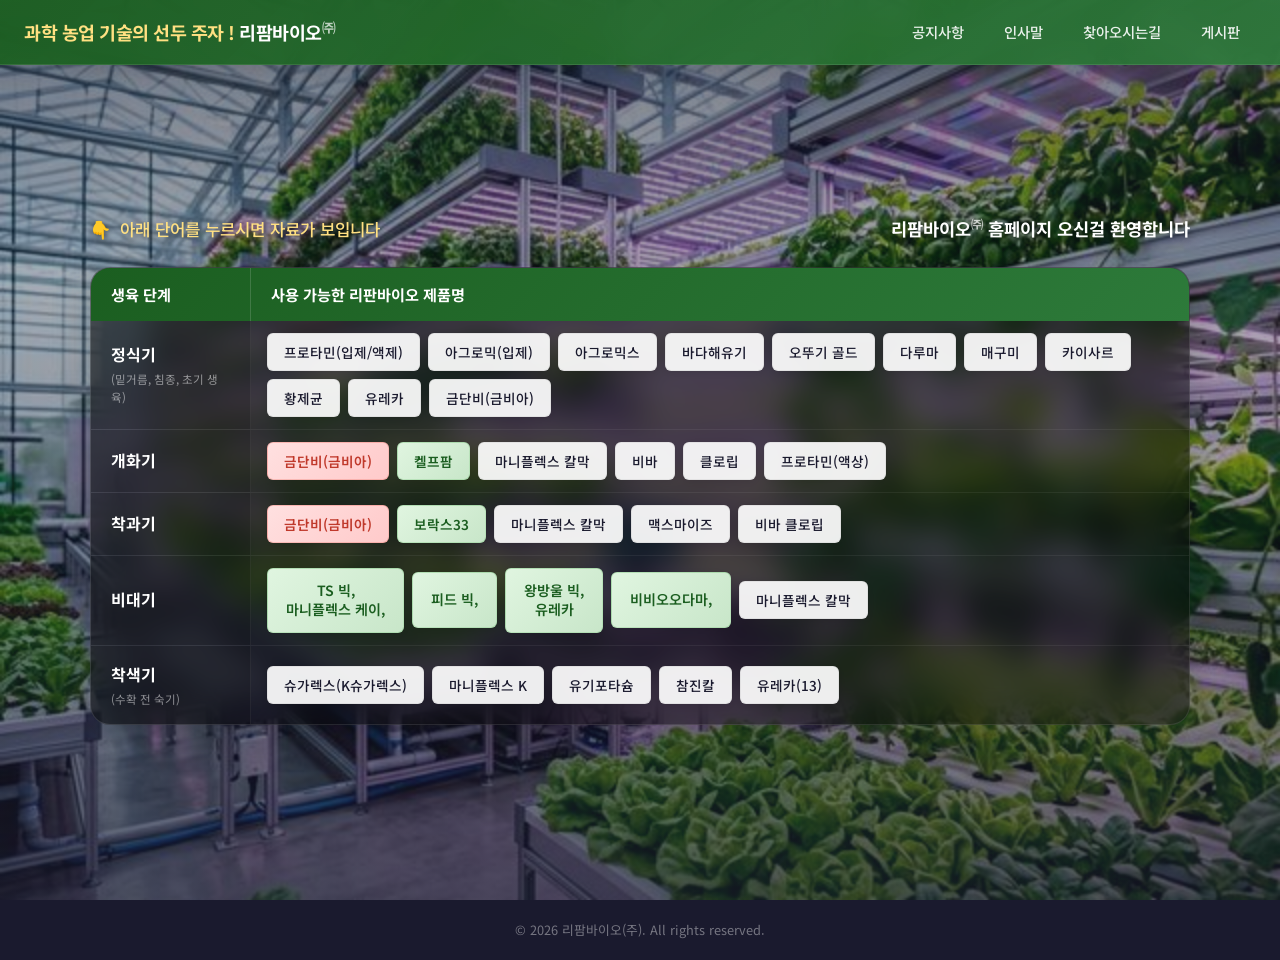
==== index.html @ 3333eb13 "feat: 리팜바이오 반응형 웹 홈페이지 초기 구현" ====
<!DOCTYPE html>
<html lang="ko">
<head>
    <meta charset="UTF-8">
    <meta name="viewport" content="width=device-width, initial-scale=1.0">
    <meta name="description" content="과학 농업 기술의 선두 주자 리팜바이오(주) - 생육 단계별 최적 제품 솔루션을 제공합니다.">
    <title>리팜바이오(주) - 과학 농업 기술의 선두 주자</title>
    <link rel="preconnect" href="https://fonts.googleapis.com">
    <link rel="preconnect" href="https://fonts.gstatic.com" crossorigin>
    <link href="https://fonts.googleapis.com/css2?family=Noto+Sans+KR:wght@300;400;500;700;900&display=swap" rel="stylesheet">
    <link rel="stylesheet" href="style.css">
</head>
<body>
    <!-- 헤더 -->
    <header class="header" id="header">
        <div class="header-inner">
            <h1 class="logo">
                <span class="logo-highlight">과학 농업 기술의 선두 주자 !</span> 리팜바이오<span class="logo-corp">㈜</span>
            </h1>
            <button class="mobile-menu-btn" id="mobileMenuBtn" aria-label="메뉴 열기">
                <span></span><span></span><span></span>
            </button>
            <nav class="nav" id="mainNav">
                <a href="#" class="nav-link" id="nav-notice">공지사항</a>
                <a href="#" class="nav-link" id="nav-greeting">인사말</a>
                <a href="#" class="nav-link" id="nav-location">찾아오시는길</a>
                <a href="#" class="nav-link" id="nav-board">게시판</a>
            </nav>
        </div>
    </header>

    <!-- 히어로 섹션 -->
    <section class="hero" id="hero">
        <div class="hero-bg">
            <img src="assets/bg-main.png" alt="스마트팜 배경" class="hero-bg-img">
            <div class="hero-overlay"></div>
        </div>

        <div class="hero-content">
            <div class="welcome-row">
                <p class="guide-text animate-in">
                    <span class="guide-icon">👇</span> 아래 단어를 누르시면 자료가 보입니다
                </p>
                <p class="welcome-text animate-in">
                    리팜바이오<span class="welcome-corp">㈜</span> 홈페이지 오신걸 환영합니다
                </p>
            </div>

            <!-- 제품 테이블 -->
            <div class="product-table-wrapper animate-in">
                <div class="product-table">
                    <!-- 테이블 헤더 -->
                    <div class="table-header">
                        <div class="col-stage">생육 단계</div>
                        <div class="col-products">사용 가능한 리판바이오 제품명</div>
                    </div>

                    <!-- 정식기 -->
                    <div class="table-row" data-stage="정식기">
                        <div class="stage-cell">
                            <span class="stage-name">정식기</span>
                            <span class="stage-desc">(밑거름, 침종, 초기 생육)</span>
                        </div>
                        <div class="products-cell">
                            <button class="product-btn" data-product="프로타민(입제/액제)" onclick="goDetail(this)">프로타민(입제/액제)</button>
                            <button class="product-btn" data-product="아그로믹(입제)" onclick="goDetail(this)">아그로믹(입제)</button>
                            <button class="product-btn" data-product="아그로믹스" onclick="goDetail(this)">아그로믹스</button>
                            <button class="product-btn" data-product="바다해유기" onclick="goDetail(this)">바다해유기</button>
                            <button class="product-btn" data-product="오뚜기 골드" onclick="goDetail(this)">오뚜기 골드</button>
                            <button class="product-btn" data-product="다루마" onclick="goDetail(this)">다루마</button>
                            <button class="product-btn" data-product="매구미" onclick="goDetail(this)">매구미</button>
                            <button class="product-btn" data-product="카이사르" onclick="goDetail(this)">카이사르</button>
                            <button class="product-btn" data-product="황제균" onclick="goDetail(this)">황제균</button>
                            <button class="product-btn" data-product="유레카" onclick="goDetail(this)">유레카</button>
                            <button class="product-btn" data-product="금단비(금비아)" onclick="goDetail(this)">금단비(금비아)</button>
                        </div>
                    </div>

                    <!-- 개화기 -->
                    <div class="table-row" data-stage="개화기">
                        <div class="stage-cell">
                            <span class="stage-name">개화기</span>
                        </div>
                        <div class="products-cell">
                            <button class="product-btn highlight-red" data-product="금단비(금비아)" onclick="goDetail(this)">금단비(금비아)</button>
                            <button class="product-btn highlight-green" data-product="켈프팜" onclick="goDetail(this)">켈프팜</button>
                            <button class="product-btn" data-product="마니플렉스 칼막" onclick="goDetail(this)">마니플렉스 칼막</button>
                            <button class="product-btn" data-product="비바" onclick="goDetail(this)">비바</button>
                            <button class="product-btn" data-product="클로립" onclick="goDetail(this)">클로립</button>
                            <button class="product-btn" data-product="프로타민(액상)" onclick="goDetail(this)">프로타민(액상)</button>
                        </div>
                    </div>

                    <!-- 착과기 -->
                    <div class="table-row" data-stage="착과기">
                        <div class="stage-cell">
                            <span class="stage-name">착과기</span>
                        </div>
                        <div class="products-cell">
                            <button class="product-btn highlight-red" data-product="금단비(금비아)" onclick="goDetail(this)">금단비(금비아)</button>
                            <button class="product-btn highlight-green" data-product="보락스33" onclick="goDetail(this)">보락스33</button>
                            <button class="product-btn" data-product="마니플렉스 칼막" onclick="goDetail(this)">마니플렉스 칼막</button>
                            <button class="product-btn" data-product="맥스마이즈" onclick="goDetail(this)">맥스마이즈</button>
                            <button class="product-btn" data-product="비바 클로립" onclick="goDetail(this)">비바 클로립</button>
                        </div>
                    </div>

                    <!-- 비대기 -->
                    <div class="table-row" data-stage="비대기">
                        <div class="stage-cell">
                            <span class="stage-name">비대기</span>
                        </div>
                        <div class="products-cell">
                            <button class="product-btn highlight-green large-btn" data-product="TS 빅, 마니플렉스 케이" onclick="goDetail(this)">TS 빅,<br>마니플렉스 케이,</button>
                            <button class="product-btn highlight-green large-btn" data-product="피드 빅" onclick="goDetail(this)">피드 빅,</button>
                            <button class="product-btn highlight-green large-btn" data-product="왕방울 빅, 유레카" onclick="goDetail(this)">왕방울 빅,<br>유레카</button>
                            <button class="product-btn highlight-green large-btn" data-product="비비오오다마" onclick="goDetail(this)">비비오오다마,</button>
                            <button class="product-btn" data-product="마니플렉스 칼막" onclick="goDetail(this)">마니플렉스 칼막</button>
                        </div>
                    </div>

                    <!-- 착색기 -->
                    <div class="table-row" data-stage="착색기">
                        <div class="stage-cell">
                            <span class="stage-name">착색기</span>
                            <span class="stage-desc">(수확 전 숙기)</span>
                        </div>
                        <div class="products-cell">
                            <button class="product-btn" data-product="슈가렉스(K슈가렉스)" onclick="goDetail(this)">슈가렉스(K슈가렉스)</button>
                            <button class="product-btn" data-product="마니플렉스 K" onclick="goDetail(this)">마니플렉스 K</button>
                            <button class="product-btn" data-product="유기포타슘" onclick="goDetail(this)">유기포타슘</button>
                            <button class="product-btn" data-product="참진칼" onclick="goDetail(this)">참진칼</button>
                            <button class="product-btn" data-product="유레카(13)" onclick="goDetail(this)">유레카(13)</button>
                        </div>
                    </div>
                </div>
            </div>
        </div>
    </section>

    <!-- 푸터 -->
    <footer class="footer">
        <p>&copy; 2026 리팜바이오(주). All rights reserved.</p>
    </footer>

    <script src="script.js"></script>
</body>
</html>
---- style.css ----
/* ========================================
   리팜바이오(주) - Main Stylesheet
   ======================================== */

/* --- Reset & Base --- */
*,
*::before,
*::after {
    margin: 0;
    padding: 0;
    box-sizing: border-box;
}

:root {
    --primary: #2d7a3a;
    --primary-light: #4caf50;
    --primary-dark: #1b5e20;
    --accent: #a8d08d;
    --accent-warm: #f4a261;
    --danger: #e74c3c;
    --text-dark: #1a1a2e;
    --text-medium: #333;
    --text-light: #fff;
    --bg-dark: #1a1a2e;
    --bg-card: rgba(255, 255, 255, 0.92);
    --bg-glass: rgba(255, 255, 255, 0.15);
    --shadow-sm: 0 2px 8px rgba(0,0,0,0.08);
    --shadow-md: 0 4px 20px rgba(0,0,0,0.12);
    --shadow-lg: 0 8px 40px rgba(0,0,0,0.18);
    --radius-sm: 6px;
    --radius-md: 12px;
    --radius-lg: 20px;
    --transition: 0.3s cubic-bezier(0.25, 0.46, 0.45, 0.94);
}

html {
    scroll-behavior: smooth;
}

body {
    font-family: 'Noto Sans KR', -apple-system, BlinkMacSystemFont, sans-serif;
    color: var(--text-dark);
    background: var(--bg-dark);
    line-height: 1.6;
    overflow-x: hidden;
}

/* --- Header --- */
.header {
    position: fixed;
    top: 0;
    left: 0;
    right: 0;
    z-index: 1000;
    background: linear-gradient(135deg, rgba(27, 94, 32, 0.95), rgba(45, 122, 58, 0.92));
    backdrop-filter: blur(12px);
    -webkit-backdrop-filter: blur(12px);
    border-bottom: 1px solid rgba(255,255,255,0.1);
    box-shadow: var(--shadow-md);
}

.header-inner {
    max-width: 1280px;
    margin: 0 auto;
    padding: 0 24px;
    display: flex;
    align-items: center;
    justify-content: space-between;
    height: 64px;
}

.logo {
    font-size: 1.15rem;
    font-weight: 700;
    color: #fff;
    letter-spacing: -0.5px;
    white-space: nowrap;
}

.logo-highlight {
    color: #ffe082;
}

.logo-corp {
    font-size: 0.75em;
    vertical-align: super;
    color: rgba(255,255,255,0.7);
}

.nav {
    display: flex;
    gap: 8px;
}

.nav-link {
    color: rgba(255,255,255,0.9);
    text-decoration: none;
    font-size: 0.9rem;
    font-weight: 500;
    padding: 8px 16px;
    border-radius: var(--radius-sm);
    transition: var(--transition);
    position: relative;
}

.nav-link::after {
    content: '';
    position: absolute;
    bottom: 4px;
    left: 50%;
    width: 0;
    height: 2px;
    background: #ffe082;
    transition: var(--transition);
    transform: translateX(-50%);
}

.nav-link:hover {
    background: rgba(255,255,255,0.12);
    color: #fff;
}

.nav-link:hover::after {
    width: 60%;
}

/* Mobile menu button */
.mobile-menu-btn {
    display: none;
    flex-direction: column;
    gap: 5px;
    background: none;
    border: none;
    cursor: pointer;
    padding: 8px;
    z-index: 1001;
}

.mobile-menu-btn span {
    display: block;
    width: 24px;
    height: 2.5px;
    background: #fff;
    border-radius: 2px;
    transition: var(--transition);
}

.mobile-menu-btn.active span:nth-child(1) {
    transform: rotate(45deg) translate(5px, 5px);
}

.mobile-menu-btn.active span:nth-child(2) {
    opacity: 0;
}

.mobile-menu-btn.active span:nth-child(3) {
    transform: rotate(-45deg) translate(6px, -6px);
}

/* --- Hero Section --- */
.hero {
    position: relative;
    min-height: 100vh;
    display: flex;
    align-items: center;
    justify-content: center;
    padding: 80px 24px 40px;
}

.hero-bg {
    position: absolute;
    inset: 0;
    z-index: 0;
}

.hero-bg-img {
    width: 100%;
    height: 100%;
    object-fit: cover;
}

.hero-overlay {
    position: absolute;
    inset: 0;
    background: linear-gradient(
        180deg,
        rgba(26, 26, 46, 0.6) 0%,
        rgba(26, 26, 46, 0.35) 30%,
        rgba(26, 26, 46, 0.45) 70%,
        rgba(26, 26, 46, 0.7) 100%
    );
}

.hero-content {
    position: relative;
    z-index: 1;
    width: 100%;
    max-width: 1100px;
}

/* --- Welcome Row --- */
.welcome-row {
    display: flex;
    justify-content: space-between;
    align-items: center;
    margin-bottom: 24px;
    flex-wrap: wrap;
    gap: 12px;
}

.guide-text {
    font-size: 1.05rem;
    font-weight: 500;
    color: #ffe082;
    text-shadow: 0 2px 8px rgba(0,0,0,0.5);
}

.guide-icon {
    display: inline-block;
    animation: bounce 1.5s infinite;
    margin-right: 4px;
}

@keyframes bounce {
    0%, 100% { transform: translateY(0); }
    50% { transform: translateY(6px); }
}

.welcome-text {
    font-size: 1.1rem;
    font-weight: 700;
    color: #fff;
    text-shadow: 0 2px 8px rgba(0,0,0,0.5);
}

.welcome-corp {
    font-size: 0.7em;
    vertical-align: super;
    color: rgba(255,255,255,0.7);
}

/* --- Product Table --- */
.product-table-wrapper {
    background: rgba(0, 0, 0, 0.45);
    backdrop-filter: blur(16px);
    -webkit-backdrop-filter: blur(16px);
    border-radius: var(--radius-lg);
    border: 1px solid rgba(255,255,255,0.1);
    overflow: hidden;
    box-shadow: var(--shadow-lg);
}

.product-table {
    width: 100%;
}

.table-header {
    display: grid;
    grid-template-columns: 160px 1fr;
    background: linear-gradient(135deg, var(--primary-dark), var(--primary));
    color: #fff;
    font-weight: 700;
    font-size: 0.95rem;
}

.table-header .col-stage,
.table-header .col-products {
    padding: 14px 20px;
    display: flex;
    align-items: center;
}

.table-header .col-stage {
    border-right: 1px solid rgba(255,255,255,0.15);
}

.table-row {
    display: grid;
    grid-template-columns: 160px 1fr;
    border-bottom: 1px solid rgba(255,255,255,0.06);
    transition: var(--transition);
}

.table-row:last-child {
    border-bottom: none;
}

.table-row:hover {
    background: rgba(255,255,255,0.04);
}

.stage-cell {
    padding: 16px 20px;
    display: flex;
    flex-direction: column;
    justify-content: center;
    border-right: 1px solid rgba(255,255,255,0.06);
    background: rgba(0,0,0,0.15);
}

.stage-name {
    font-weight: 700;
    font-size: 1rem;
    color: #fff;
}

.stage-desc {
    font-size: 0.72rem;
    color: rgba(255,255,255,0.5);
    margin-top: 2px;
}

.products-cell {
    padding: 12px 16px;
    display: flex;
    flex-wrap: wrap;
    gap: 8px;
    align-items: center;
}

/* --- Product Buttons --- */
.product-btn {
    display: inline-flex;
    align-items: center;
    justify-content: center;
    padding: 8px 16px;
    font-size: 0.85rem;
    font-weight: 500;
    font-family: 'Noto Sans KR', sans-serif;
    color: var(--text-dark);
    background: var(--bg-card);
    border: 1px solid rgba(0,0,0,0.06);
    border-radius: var(--radius-sm);
    cursor: pointer;
    transition: all 0.25s ease;
    box-shadow: var(--shadow-sm);
    white-space: nowrap;
    text-align: center;
    position: relative;
    overflow: hidden;
}

.product-btn::before {
    content: '';
    position: absolute;
    top: 0;
    left: -100%;
    width: 100%;
    height: 100%;
    background: linear-gradient(90deg, transparent, rgba(76, 175, 80, 0.15), transparent);
    transition: 0.5s;
}

.product-btn:hover::before {
    left: 100%;
}

.product-btn:hover {
    transform: translateY(-3px) scale(1.03);
    box-shadow: 0 6px 20px rgba(45, 122, 58, 0.25);
    border-color: var(--primary-light);
    color: var(--primary-dark);
}

.product-btn:active {
    transform: translateY(-1px) scale(0.98);
}

.product-btn.highlight-red {
    background: linear-gradient(135deg, #ffe0e0, #ffcaca);
    border-color: #e74c3c40;
    color: #c0392b;
    font-weight: 600;
}

.product-btn.highlight-red:hover {
    box-shadow: 0 6px 20px rgba(231, 76, 60, 0.2);
    border-color: var(--danger);
}

.product-btn.highlight-green {
    background: linear-gradient(135deg, #e0f5e0, #c8e6c9);
    border-color: #4caf5040;
    color: var(--primary-dark);
    font-weight: 600;
}

.product-btn.highlight-green:hover {
    box-shadow: 0 6px 20px rgba(76, 175, 80, 0.25);
    border-color: var(--primary-light);
}

.product-btn.large-btn {
    padding: 12px 18px;
    font-size: 0.88rem;
    line-height: 1.4;
    white-space: normal;
    min-height: 56px;
}

/* --- Animations --- */
.animate-in {
    opacity: 0;
    transform: translateY(30px);
    animation: fadeSlideUp 0.8s ease forwards;
}

.animate-in:nth-child(2) {
    animation-delay: 0.15s;
}

.product-table-wrapper.animate-in {
    animation-delay: 0.3s;
}

@keyframes fadeSlideUp {
    to {
        opacity: 1;
        transform: translateY(0);
    }
}

/* --- Footer --- */
.footer {
    text-align: center;
    padding: 20px;
    background: var(--bg-dark);
    color: rgba(255,255,255,0.4);
    font-size: 0.8rem;
}

/* ========================================
   RESPONSIVE DESIGN
   ======================================== */

/* Tablet */
@media (max-width: 900px) {
    .table-header {
        grid-template-columns: 120px 1fr;
    }

    .table-row {
        grid-template-columns: 120px 1fr;
    }

    .product-btn {
        padding: 6px 12px;
        font-size: 0.8rem;
    }

    .product-btn.large-btn {
        padding: 10px 14px;
        font-size: 0.82rem;
        min-height: 48px;
    }

    .welcome-row {
        flex-direction: column;
        text-align: center;
        gap: 8px;
    }
}

/* Mobile */
@media (max-width: 768px) {
    .header-inner {
        height: 56px;
        padding: 0 16px;
    }

    .logo {
        font-size: 0.9rem;
    }

    .mobile-menu-btn {
        display: flex;
    }

    .nav {
        position: fixed;
        top: 56px;
        left: 0;
        right: 0;
        background: linear-gradient(135deg, rgba(27, 94, 32, 0.98), rgba(45, 122, 58, 0.96));
        backdrop-filter: blur(16px);
        flex-direction: column;
        padding: 16px;
        gap: 4px;
        transform: translateY(-120%);
        transition: var(--transition);
        box-shadow: var(--shadow-lg);
    }

    .nav.open {
        transform: translateY(0);
    }

    .nav-link {
        padding: 12px 16px;
        font-size: 1rem;
        border-radius: var(--radius-sm);
    }

    .nav-link:hover {
        background: rgba(255,255,255,0.15);
    }

    .hero {
        padding: 70px 12px 24px;
        min-height: auto;
    }

    .guide-text,
    .welcome-text {
        font-size: 0.9rem;
        text-align: center;
    }

    .table-header {
        display: none;
    }

    .table-row {
        grid-template-columns: 1fr;
        border-bottom: 2px solid rgba(255,255,255,0.08);
    }

    .stage-cell {
        border-right: none;
        border-bottom: 1px solid rgba(255,255,255,0.06);
        padding: 12px 16px;
        flex-direction: row;
        align-items: center;
        gap: 6px;
    }

    .products-cell {
        padding: 10px 12px;
        gap: 6px;
    }

    .product-btn {
        padding: 7px 10px;
        font-size: 0.78rem;
    }

    .product-btn.large-btn {
        padding: 8px 12px;
        font-size: 0.78rem;
        min-height: 40px;
    }
}

@media (max-width: 480px) {
    .logo {
        font-size: 0.78rem;
    }

    .logo-highlight {
        display: block;
        font-size: 0.68rem;
    }

    .product-btn {
        padding: 6px 8px;
        font-size: 0.72rem;
    }
}
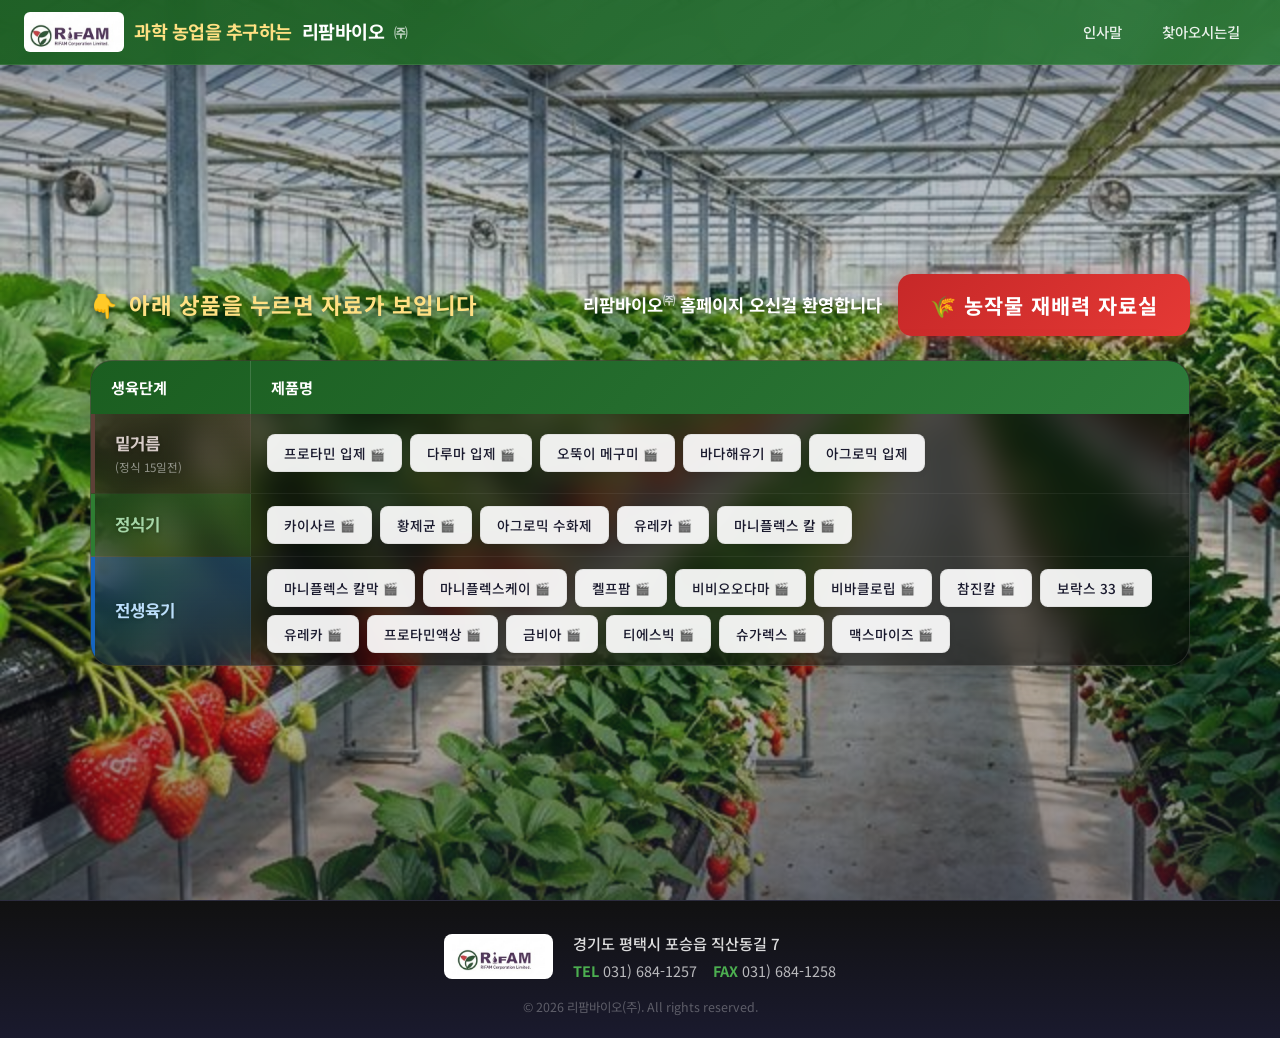
==== commit 792051cc: "인사말 수정: 협력업체 정보 추가, 콜라즈마를 플라즈마로 변경" ====
--- a/index.html
+++ b/index.html
@@ -1,30 +1,32 @@
 <!DOCTYPE html>
 <html lang="ko">
+
 <head>
     <meta charset="UTF-8">
     <meta name="viewport" content="width=device-width, initial-scale=1.0">
-    <meta name="description" content="과학 농업 기술의 선두 주자 리팜바이오(주) - 생육 단계별 최적 제품 솔루션을 제공합니다.">
-    <title>리팜바이오(주) - 과학 농업 기술의 선두 주자</title>
+    <meta name="description" content="과학 농업을 추구하는 리팜바이오(주) - 생육 단계별 최적 제품 솔루션을 제공합니다.">
+    <title>리팜바이오(주) - 과학 농업을 추구하는</title>
     <link rel="preconnect" href="https://fonts.googleapis.com">
     <link rel="preconnect" href="https://fonts.gstatic.com" crossorigin>
-    <link href="https://fonts.googleapis.com/css2?family=Noto+Sans+KR:wght@300;400;500;700;900&display=swap" rel="stylesheet">
+    <link href="https://fonts.googleapis.com/css2?family=Noto+Sans+KR:wght@300;400;500;700;900&display=swap"
+        rel="stylesheet">
     <link rel="stylesheet" href="style.css">
 </head>
+
 <body>
     <!-- 헤더 -->
     <header class="header" id="header">
         <div class="header-inner">
             <h1 class="logo">
-                <span class="logo-highlight">과학 농업 기술의 선두 주자 !</span> 리팜바이오<span class="logo-corp">㈜</span>
+                <img src="assets/logo.jpg" alt="리팜바이오 로고" class="logo-img">
+                <span class="logo-highlight">과학 농업을 추구하는</span> 리팜바이오<span class="logo-corp">㈜</span>
             </h1>
             <button class="mobile-menu-btn" id="mobileMenuBtn" aria-label="메뉴 열기">
                 <span></span><span></span><span></span>
             </button>
             <nav class="nav" id="mainNav">
-                <a href="#" class="nav-link" id="nav-notice">공지사항</a>
-                <a href="#" class="nav-link" id="nav-greeting">인사말</a>
-                <a href="#" class="nav-link" id="nav-location">찾아오시는길</a>
-                <a href="#" class="nav-link" id="nav-board">게시판</a>
+                <a href="#" class="nav-link" id="nav-greeting" onclick="openGreetingModal(); return false;">인사말</a>
+                <a href="#" class="nav-link" id="nav-location" onclick="openLocationModal(); return false;">찾아오시는길</a>
             </nav>
         </div>
     </header>
@@ -32,18 +34,23 @@
     <!-- 히어로 섹션 -->
     <section class="hero" id="hero">
         <div class="hero-bg">
-            <img src="assets/bg-main.png" alt="스마트팜 배경" class="hero-bg-img">
+            <img src="assets/bg-main.png" alt="딸기농장 배경" class="hero-bg-img">
             <div class="hero-overlay"></div>
         </div>
 
         <div class="hero-content">
             <div class="welcome-row">
-                <p class="guide-text animate-in">
-                    <span class="guide-icon">👇</span> 아래 단어를 누르시면 자료가 보입니다
+                <p class="guide-text guide-text-large animate-in">
+                    <span class="guide-icon">👇</span> 아래 상품을 누르면 자료가 보입니다
                 </p>
-                <p class="welcome-text animate-in">
-                    리팜바이오<span class="welcome-corp">㈜</span> 홈페이지 오신걸 환영합니다
-                </p>
+                <div class="welcome-right animate-in">
+                    <p class="welcome-text">
+                        리팜바이오<span class="welcome-corp">㈜</span> 홈페이지 오신걸 환영합니다
+                    </p>
+                    <button class="crop-calendar-btn crop-calendar-btn-large" id="cropCalendarBtn" onclick="toggleCropCalendar()">
+                        🌾 농작물 재배력 자료실
+                    </button>
+                </div>
             </div>
 
             <!-- 제품 테이블 -->
@@ -51,98 +58,421 @@
                 <div class="product-table">
                     <!-- 테이블 헤더 -->
                     <div class="table-header">
-                        <div class="col-stage">생육 단계</div>
-                        <div class="col-products">사용 가능한 리판바이오 제품명</div>
+                        <div class="col-stage">생육단계</div>
+                        <div class="col-products">제품명</div>
+                    </div>
+
+                    <!-- 밑거름 (정식 15일전) -->
+                    <div class="table-row stage-mitgeoreum" data-stage="밑거름">
+                        <div class="stage-cell">
+                            <span class="stage-name">밑거름</span>
+                            <span class="stage-desc">(정식 15일전)</span>
+                        </div>
+                        <div class="products-cell">
+                            <button class="product-btn" data-product="프로타민 입제"
+                                data-youtube="https://youtu.be/HSPp0nYybvU" onclick="goDetail(this)">프로타민 입제 <span class="video-icon">🎬</span></button>
+                            <button class="product-btn" data-product="다루마 입제"
+                                data-youtube="https://youtu.be/MvpSrpAg-aM" onclick="goDetail(this)">다루마 입제 <span class="video-icon">🎬</span></button>
+                            <button class="product-btn" data-product="오뚝이 메구미"
+                                data-youtube="https://youtu.be/9MkLtUVvqgQ" onclick="goDetail(this)">오뚝이 메구미 <span class="video-icon">🎬</span></button>
+                            <button class="product-btn" data-product="바다해유기"
+                                data-youtube="https://youtu.be/xGjCv7f7gLk" onclick="goDetail(this)">바다해유기 <span class="video-icon">🎬</span></button>
+                            <button class="product-btn" data-product="아그로믹 입제"
+                                onclick="goDetail(this)">아그로믹 입제</button>
+                        </div>
                     </div>
 
                     <!-- 정식기 -->
-                    <div class="table-row" data-stage="정식기">
+                    <div class="table-row stage-jeongshik" data-stage="정식기">
                         <div class="stage-cell">
                             <span class="stage-name">정식기</span>
-                            <span class="stage-desc">(밑거름, 침종, 초기 생육)</span>
                         </div>
                         <div class="products-cell">
-                            <button class="product-btn" data-product="프로타민(입제/액제)" onclick="goDetail(this)">프로타민(입제/액제)</button>
-                            <button class="product-btn" data-product="아그로믹(입제)" onclick="goDetail(this)">아그로믹(입제)</button>
-                            <button class="product-btn" data-product="아그로믹스" onclick="goDetail(this)">아그로믹스</button>
-                            <button class="product-btn" data-product="바다해유기" onclick="goDetail(this)">바다해유기</button>
-                            <button class="product-btn" data-product="오뚜기 골드" onclick="goDetail(this)">오뚜기 골드</button>
-                            <button class="product-btn" data-product="다루마" onclick="goDetail(this)">다루마</button>
-                            <button class="product-btn" data-product="매구미" onclick="goDetail(this)">매구미</button>
-                            <button class="product-btn" data-product="카이사르" onclick="goDetail(this)">카이사르</button>
-                            <button class="product-btn" data-product="황제균" onclick="goDetail(this)">황제균</button>
-                            <button class="product-btn" data-product="유레카" onclick="goDetail(this)">유레카</button>
-                            <button class="product-btn" data-product="금단비(금비아)" onclick="goDetail(this)">금단비(금비아)</button>
-                        </div>
-                    </div>
-
-                    <!-- 개화기 -->
-                    <div class="table-row" data-stage="개화기">
+                            <button class="product-btn" data-product="카이사르"
+                                data-youtube="https://youtu.be/YHpXzCPas_w" onclick="goDetail(this)">카이사르 <span class="video-icon">🎬</span></button>
+                            <button class="product-btn" data-product="황제균"
+                                data-youtube="https://youtu.be/0LB5IRWEJew" onclick="goDetail(this)">황제균 <span class="video-icon">🎬</span></button>
+                            <button class="product-btn" data-product="아그로믹 수화제"
+                                onclick="goDetail(this)">아그로믹 수화제</button>
+                            <button class="product-btn" data-product="유레카"
+                                data-youtube="https://youtu.be/U-I5cMLTwfQ" onclick="goDetail(this)">유레카 <span class="video-icon">🎬</span></button>
+                            <button class="product-btn" data-product="마니플렉스 칼"
+                                data-youtube="https://youtu.be/-vqBPePjNJM" onclick="goDetail(this)">마니플렉스 칼 <span class="video-icon">🎬</span></button>
+                        </div>
+                    </div>
+
+                    <!-- 전생육기 -->
+                    <div class="table-row stage-jeonsaeng" data-stage="전생육기">
                         <div class="stage-cell">
-                            <span class="stage-name">개화기</span>
+                            <span class="stage-name">전생육기</span>
                         </div>
                         <div class="products-cell">
-                            <button class="product-btn highlight-red" data-product="금단비(금비아)" onclick="goDetail(this)">금단비(금비아)</button>
-                            <button class="product-btn highlight-green" data-product="켈프팜" onclick="goDetail(this)">켈프팜</button>
-                            <button class="product-btn" data-product="마니플렉스 칼막" onclick="goDetail(this)">마니플렉스 칼막</button>
-                            <button class="product-btn" data-product="비바" onclick="goDetail(this)">비바</button>
-                            <button class="product-btn" data-product="클로립" onclick="goDetail(this)">클로립</button>
-                            <button class="product-btn" data-product="프로타민(액상)" onclick="goDetail(this)">프로타민(액상)</button>
-                        </div>
-                    </div>
-
-                    <!-- 착과기 -->
-                    <div class="table-row" data-stage="착과기">
-                        <div class="stage-cell">
-                            <span class="stage-name">착과기</span>
-                        </div>
-                        <div class="products-cell">
-                            <button class="product-btn highlight-red" data-product="금단비(금비아)" onclick="goDetail(this)">금단비(금비아)</button>
-                            <button class="product-btn highlight-green" data-product="보락스33" onclick="goDetail(this)">보락스33</button>
-                            <button class="product-btn" data-product="마니플렉스 칼막" onclick="goDetail(this)">마니플렉스 칼막</button>
-                            <button class="product-btn" data-product="맥스마이즈" onclick="goDetail(this)">맥스마이즈</button>
-                            <button class="product-btn" data-product="비바 클로립" onclick="goDetail(this)">비바 클로립</button>
-                        </div>
-                    </div>
-
-                    <!-- 비대기 -->
-                    <div class="table-row" data-stage="비대기">
-                        <div class="stage-cell">
-                            <span class="stage-name">비대기</span>
-                        </div>
-                        <div class="products-cell">
-                            <button class="product-btn highlight-green large-btn" data-product="TS 빅, 마니플렉스 케이" onclick="goDetail(this)">TS 빅,<br>마니플렉스 케이,</button>
-                            <button class="product-btn highlight-green large-btn" data-product="피드 빅" onclick="goDetail(this)">피드 빅,</button>
-                            <button class="product-btn highlight-green large-btn" data-product="왕방울 빅, 유레카" onclick="goDetail(this)">왕방울 빅,<br>유레카</button>
-                            <button class="product-btn highlight-green large-btn" data-product="비비오오다마" onclick="goDetail(this)">비비오오다마,</button>
-                            <button class="product-btn" data-product="마니플렉스 칼막" onclick="goDetail(this)">마니플렉스 칼막</button>
-                        </div>
-                    </div>
-
-                    <!-- 착색기 -->
-                    <div class="table-row" data-stage="착색기">
-                        <div class="stage-cell">
-                            <span class="stage-name">착색기</span>
-                            <span class="stage-desc">(수확 전 숙기)</span>
-                        </div>
-                        <div class="products-cell">
-                            <button class="product-btn" data-product="슈가렉스(K슈가렉스)" onclick="goDetail(this)">슈가렉스(K슈가렉스)</button>
-                            <button class="product-btn" data-product="마니플렉스 K" onclick="goDetail(this)">마니플렉스 K</button>
-                            <button class="product-btn" data-product="유기포타슘" onclick="goDetail(this)">유기포타슘</button>
-                            <button class="product-btn" data-product="참진칼" onclick="goDetail(this)">참진칼</button>
-                            <button class="product-btn" data-product="유레카(13)" onclick="goDetail(this)">유레카(13)</button>
+                            <button class="product-btn" data-product="마니플렉스 칼막"
+                                data-youtube="https://youtu.be/Rw_5yOZbZ2Y" onclick="goDetail(this)">마니플렉스 칼막 <span class="video-icon">🎬</span></button>
+                            <button class="product-btn" data-product="마니플렉스 케이"
+                                data-youtube="https://youtu.be/nbGiFo_gt9c" onclick="goDetail(this)">마니플렉스케이 <span class="video-icon">🎬</span></button>
+                            <button class="product-btn" data-product="켈프팜"
+                                data-youtube="https://youtu.be/XCn4Zm5nM6g" onclick="goDetail(this)">켈프팜 <span class="video-icon">🎬</span></button>
+                            <button class="product-btn" data-product="비비오오다마"
+                                data-youtube="https://youtu.be/p-TdhyW2X24" onclick="goDetail(this)">비비오오다마 <span class="video-icon">🎬</span></button>
+                            <button class="product-btn" data-product="비바클로립"
+                                data-youtube="https://youtu.be/pjc_7c7FaiE" onclick="goDetail(this)">비바클로립 <span class="video-icon">🎬</span></button>
+                            <button class="product-btn" data-product="참진칼"
+                                data-youtube="https://youtu.be/HF2GhWqlUZ0" onclick="goDetail(this)">참진칼 <span class="video-icon">🎬</span></button>
+                            <button class="product-btn" data-product="보락스 33"
+                                data-youtube="https://youtu.be/CiX4N5QNf_k" onclick="goDetail(this)">보락스 33 <span class="video-icon">🎬</span></button>
+                            <button class="product-btn" data-product="유레카"
+                                data-youtube="https://youtu.be/U-I5cMLTwfQ" onclick="goDetail(this)">유레카 <span class="video-icon">🎬</span></button>
+                            <button class="product-btn" data-product="프로타민액상"
+                                data-youtube="https://youtu.be/X1wPUdEtVmM" onclick="goDetail(this)">프로타민액상 <span class="video-icon">🎬</span></button>
+                            <button class="product-btn" data-product="금비아"
+                                data-youtube="https://youtu.be/IRJyOyQLyGs" onclick="goDetail(this)">금비아 <span class="video-icon">🎬</span></button>
+                            <button class="product-btn" data-product="티에스빅"
+                                data-youtube="https://youtu.be/xIFn5dlrfvI" onclick="goDetail(this)">티에스빅 <span class="video-icon">🎬</span></button>
+                            <button class="product-btn" data-product="슈가렉스"
+                                data-youtube="https://youtu.be/HFeFZy8pndI" onclick="goDetail(this)">슈가렉스 <span class="video-icon">🎬</span></button>
+                            <button class="product-btn" data-product="맥스마이즈"
+                                data-youtube="https://youtu.be/BC9GJA4NOiw" onclick="goDetail(this)">맥스마이즈 <span class="video-icon">🎬</span></button>
                         </div>
                     </div>
                 </div>
             </div>
         </div>
     </section>
+
+    <!-- 농작물 재배력 모달 -->
+    <div class="modal-overlay" id="cropCalendarModal" onclick="closeCropCalendar(event)">
+        <div class="modal-content">
+            <div class="modal-header">
+                <h2 class="modal-title">🌾 농작물 재배력 🍈</h2>
+                <button class="modal-close" onclick="toggleCropCalendar()">&times;</button>
+            </div>
+            <div class="modal-body">
+                <p class="crop-guide-text">📋 상단에 농작물을 클릭하면 재배력이 보입니다</p>
+                <table class="crop-table">
+                    <thead>
+                        <tr>
+                            <th>번호</th>
+                            <th>작물</th>
+                            <th>재배 방식</th>
+                            <th>비고</th>
+                        </tr>
+                    </thead>
+                    <tbody>
+                        <tr>
+                            <td>1</td>
+                            <td><a href="https://youtu.be/a-VQ3iQpFBA" target="_blank" rel="noopener" class="crop-link">🌶️ 고추</a></td>
+                            <td>일반 재배</td>
+                            <td></td>
+                        </tr>
+                        <tr>
+                            <td>2</td>
+                            <td><a href="https://youtu.be/Bv0EgFE5PEk" target="_blank" rel="noopener" class="crop-link">🍓 딸기 (토경)</a></td>
+                            <td>🌱 토경 재배</td>
+                            <td></td>
+                        </tr>
+                        <tr>
+                            <td>3</td>
+                            <td><a href="https://youtu.be/z64dnxZCNfI" target="_blank" rel="noopener" class="crop-link">🍓 딸기 (고설)</a></td>
+                            <td>🏗️ 고설 재배</td>
+                            <td></td>
+                        </tr>
+                        <tr>
+                            <td>4</td>
+                            <td><a href="https://youtu.be/VV9WuWQNY3U" target="_blank" rel="noopener" class="crop-link">🥒 오이</a></td>
+                            <td>🌱 토경 재배</td>
+                            <td></td>
+                        </tr>
+                        <tr>
+                            <td>5</td>
+                            <td><a href="https://youtu.be/xGvdvU1nOj0" target="_blank" rel="noopener" class="crop-link">🍈 메론 (토경)</a></td>
+                            <td>🌱 토경 재배</td>
+                            <td></td>
+                        </tr>
+                        <tr>
+                            <td>6</td>
+                            <td><a href="https://youtu.be/C4sPNu9RL0U" target="_blank" rel="noopener" class="crop-link">🍅 토마토 (토경)</a></td>
+                            <td>🌱 토경 재배</td>
+                            <td></td>
+                        </tr>
+                        <tr>
+                            <td>7</td>
+                            <td><a href="https://youtu.be/BHeE5pDI4G0" target="_blank" rel="noopener" class="crop-link">🍉 수박</a></td>
+                            <td>일반 재배</td>
+                            <td></td>
+                        </tr>
+                        <tr>
+                            <td>8</td>
+                            <td><a href="https://youtu.be/Q1NFbS1zhxM" target="_blank" rel="noopener" class="crop-link">🍈 참외</a></td>
+                            <td>일반 재배</td>
+                            <td></td>
+                        </tr>
+                        <tr>
+                            <td>9</td>
+                            <td><a href="https://youtu.be/bJE_sKSMZ1M" target="_blank" rel="noopener" class="crop-link">🥔 감자</a></td>
+                            <td>일반 재배</td>
+                            <td></td>
+                        </tr>
+                        <tr>
+                            <td>10</td>
+                            <td><a href="https://youtu.be/LG8JVanon0M" target="_blank" rel="noopener" class="crop-link">🌿 깻잎</a></td>
+                            <td>일반 재배</td>
+                            <td></td>
+                        </tr>
+                        <tr>
+                            <td>11</td>
+                            <td><a href="https://youtu.be/bZjfzi1Uxbk" target="_blank" rel="noopener" class="crop-link">🍈 메론 (수경)</a></td>
+                            <td>💧 수경 재배</td>
+                            <td></td>
+                        </tr>
+                        <tr>
+                            <td>12</td>
+                            <td><a href="https://youtu.be/7RbEJ4H2rn4" target="_blank" rel="noopener" class="crop-link">🥒 애호박</a></td>
+                            <td>🌱 토경 재배</td>
+                            <td></td>
+                        </tr>
+                        <tr>
+                            <td>13</td>
+                            <td><a href="https://youtu.be/CYuWu60k2uw" target="_blank" rel="noopener" class="crop-link">🧄 마늘</a></td>
+                            <td>🌱 토경 재배</td>
+                            <td></td>
+                        </tr>
+                        <tr>
+                            <td>14</td>
+                            <td><a href="https://youtu.be/UjhPSH6EYUo" target="_blank" rel="noopener" class="crop-link">🧅 양파</a></td>
+                            <td>🌱 토경 재배</td>
+                            <td></td>
+                        </tr>
+                        <tr>
+                            <td>15</td>
+                            <td><a href="https://youtu.be/NDLxYRQYgxo" target="_blank" rel="noopener" class="crop-link">🍑 복숭아</a></td>
+                            <td>🌳 과수 재배</td>
+                            <td>과수원</td>
+                        </tr>
+                        <tr>
+                            <td>16</td>
+                            <td><a href="https://youtu.be/X2tI3g1huZg" target="_blank" rel="noopener" class="crop-link">🫐 블루베리</a></td>
+                            <td>일반 재배</td>
+                            <td></td>
+                        </tr>
+                        <tr>
+                            <td>17</td>
+                            <td><a href="https://youtu.be/qbKXqKzdmfM" target="_blank" rel="noopener" class="crop-link">🌿 무화과</a></td>
+                            <td>일반 재배</td>
+                            <td></td>
+                        </tr>
+                        <tr>
+                            <td>18</td>
+                            <td><a href="https://youtu.be/WDYEfMsZx_4" target="_blank" rel="noopener" class="crop-link">🥬 양배추</a></td>
+                            <td>일반 재배</td>
+                            <td></td>
+                        </tr>
+                        <tr>
+                            <td>19</td>
+                            <td><a href="https://youtu.be/5dhbzirf6G0" target="_blank" rel="noopener" class="crop-link">🧅 쪽파</a></td>
+                            <td>일반 재배</td>
+                            <td></td>
+                        </tr>
+                        <tr>
+                            <td>20</td>
+                            <td><a href="https://youtu.be/a0I2Wa0g480" target="_blank" rel="noopener" class="crop-link">🌿 우엉</a></td>
+                            <td>일반 재배</td>
+                            <td></td>
+                        </tr>
+                        <tr>
+                            <td>21</td>
+                            <td><a href="https://youtu.be/xYpy7x1AkIw" target="_blank" rel="noopener" class="crop-link">🫘 콩</a></td>
+                            <td>일반 재배</td>
+                            <td></td>
+                        </tr>
+                        <tr>
+                            <td>22</td>
+                            <td><a href="https://youtu.be/B0BqFnaS3vY" target="_blank" rel="noopener" class="crop-link">🍆 가지</a></td>
+                            <td>일반 재배</td>
+                            <td></td>
+                        </tr>
+                        <tr>
+                            <td>23</td>
+                            <td><a href="https://youtu.be/Eo5bytE8Q0g" target="_blank" rel="noopener" class="crop-link">🍅 방울토마토</a></td>
+                            <td>일반 재배</td>
+                            <td></td>
+                        </tr>
+                        <tr>
+                            <td>24</td>
+                            <td><a href="https://youtu.be/76Yrj5I5d8k" target="_blank" rel="noopener" class="crop-link">🥬 상추</a></td>
+                            <td>일반 재배</td>
+                            <td></td>
+                        </tr>
+                        <tr>
+                            <td>25</td>
+                            <td><a href="https://youtu.be/CB8PK8FQnzk" target="_blank" rel="noopener" class="crop-link">🌾 벼</a></td>
+                            <td>일반 재배</td>
+                            <td></td>
+                        </tr>
+                        <tr>
+                            <td>26</td>
+                            <td><a href="https://youtu.be/Q54gP1S8moM" target="_blank" rel="noopener" class="crop-link">🌿 인삼</a></td>
+                            <td>일반 재배</td>
+                            <td></td>
+                        </tr>
+                        <tr>
+                            <td>27</td>
+                            <td><a href="https://youtu.be/Mdbz2P47x_w" target="_blank" rel="noopener" class="crop-link">🌾 보리</a></td>
+                            <td>일반 재배</td>
+                            <td></td>
+                        </tr>
+                        <tr>
+                            <td>28</td>
+                            <td><a href="https://youtu.be/3R0cbmv5LKs" target="_blank" rel="noopener" class="crop-link">🥬 배추</a></td>
+                            <td>일반 재배</td>
+                            <td></td>
+                        </tr>
+                        <tr>
+                            <td>29</td>
+                            <td><a href="https://youtu.be/-Ih9i2rzx28" target="_blank" rel="noopener" class="crop-link">🍇 포도</a></td>
+                            <td>🌳 과수 재배</td>
+                            <td></td>
+                        </tr>
+                        <tr>
+                            <td>30</td>
+                            <td><a href="https://youtu.be/jg0xf1Sh6fc" target="_blank" rel="noopener" class="crop-link">🍐 배</a></td>
+                            <td>🌳 과수 재배</td>
+                            <td></td>
+                        </tr>
+                        <tr>
+                            <td>31</td>
+                            <td><a href="https://youtu.be/ftj5Gx3be7o" target="_blank" rel="noopener" class="crop-link">🍎 사과</a></td>
+                            <td>🌳 과수 재배</td>
+                            <td></td>
+                        </tr>
+                        <tr>
+                            <td>32</td>
+                            <td><a href="https://youtu.be/Lgtqe5036F4" target="_blank" rel="noopener" class="crop-link">🍊 감</a></td>
+                            <td>🌳 과수 재배</td>
+                            <td></td>
+                        </tr>
+                        <tr>
+                            <td>33</td>
+                            <td><a href="https://youtu.be/4pF4G5Mn54g" target="_blank" rel="noopener" class="crop-link">🍠 고구마</a></td>
+                            <td>일반 재배</td>
+                            <td></td>
+                        </tr>
+                        <tr>
+                            <td>34</td>
+                            <td><a href="https://youtu.be/dVh__fUOnVw" target="_blank" rel="noopener" class="crop-link">🍇 샤인머스켓</a></td>
+                            <td>🌳 과수 재배</td>
+                            <td></td>
+                        </tr>
+                        <tr>
+                            <td>35</td>
+                            <td><a href="https://youtu.be/lTYE1x72hyE" target="_blank" rel="noopener" class="crop-link">🍊 한라봉</a></td>
+                            <td>🌳 과수 재배</td>
+                            <td></td>
+                        </tr>
+                        <tr>
+                            <td>36</td>
+                            <td><a href="https://youtu.be/POd3rUoAY-c" target="_blank" rel="noopener" class="crop-link">🍉 수박</a></td>
+                            <td>일반 재배</td>
+                            <td></td>
+                        </tr>
+                        <tr>
+                            <td>37</td>
+                            <td><a href="https://youtu.be/YOqDwjQlHAM?si=OqQJf6xxT47ce5pc" target="_blank" rel="noopener" class="crop-link">🌿 와사비</a></td>
+                            <td>일반 재배</td>
+                            <td></td>
+                        </tr>
+                    </tbody>
+                </table>
+            </div>
+        </div>
+    </div>
+
+    <!-- 인사말 모달 -->
+    <div class="modal-overlay" id="greetingModal" onclick="closeGreetingModal(event)">
+        <div class="modal-content modal-content-wide">
+            <div class="modal-header">
+                <h2 class="modal-title">🏢 인사말</h2>
+                <button class="modal-close" onclick="closeGreetingModalBtn()">&times;</button>
+            </div>
+            <div class="modal-body greeting-body">
+                <!-- 회사 소개 헤더 -->
+                <div class="greeting-hero">
+                    <h2 class="greeting-title">리팜바이오 회사 소개</h2>
+                    <p class="greeting-subtitle">과학 농업을 추구하는 농업기술 개발 회사</p>
+                </div>
+
+                <!-- 사훈 -->
+                <div class="greeting-motto">
+                    <span class="motto-icon">💡</span>
+                    <span class="motto-label">사훈 :</span>
+                    <span class="motto-text">생각이 바뀌면 내가 바뀐다</span>
+                </div>
+
+                <!-- 핵심 사업 -->
+                <div class="greeting-section-title">
+                    <span>⚙️</span> 핵심 사업
+                </div>
+
+                <div class="greeting-cards">
+                    <div class="greeting-card card-green">
+                        <div class="card-number">01</div>
+                        <h3 class="card-title">수입 비료 전문 취급 업체</h3>
+                        <p class="card-desc">협력업체: 네덜란드(반이페렌사),미국(브랜트사),이탈리아,칠레,일본,노르웨이 등</p>
+                        <p class="card-desc">미국/유럽/남미 등 다양한 해외 비료 제품을 엄선하여 공급</p>
+                    </div>
+                    <div class="greeting-card card-teal">
+                        <div class="card-number">02</div>
+                        <h3 class="card-title">농업 컨설턴트 시스템 운영</h3>
+                        <p class="card-desc">현장 방문 농업 기술 상담 및 맞춤형 솔루션 제공</p>
+                    </div>
+                    <div class="greeting-card card-orange">
+                        <div class="card-number">03</div>
+                        <h3 class="card-title">농업인 맞춤형 재배력 제공</h3>
+                        <p class="card-desc">농작물 자원종류와 지역 환경에 맞는 농업기술 · 재배 컨설팅</p>
+                    </div>
+                    <div class="greeting-card card-red">
+                        <div class="card-number">04</div>
+                        <h3 class="card-title">플라즈마 농법 개발<br><small>(친환경 재배기술)</small></h3>
+                        <p class="card-desc">농업 선진국 농법 접목 플라즈마 기술을 활용한 친환경 농업 기술 개발 및 보급 확대</p>
+                    </div>
+                </div>
+
+                <!-- 우리의 외침 -->
+                <div class="greeting-slogan">
+                    <span class="slogan-icon">🌿</span>
+                    <span class="slogan-text">우리의 외침 : 비료는 <strong>적량, 적법, 적소, 적기</strong>가 핵심</span>
+                </div>
+            </div>
+        </div>
+    </div>
+
+    <!-- 찾아오시는길 모달 -->
+    <div class="modal-overlay" id="locationModal" onclick="closeLocationModal(event)">
+        <div class="modal-content modal-content-wide">
+            <div class="modal-header">
+                <h2 class="modal-title">📍 찾아오시는길</h2>
+                <button class="modal-close" onclick="closeLocationModalBtn()">&times;</button>
+            </div>
+            <div class="modal-body modal-body-center">
+                <img src="assets/map.png" alt="리팜바이오 위치 지도" class="modal-full-img">
+                <img src="assets/address.png" alt="주소 정보" class="modal-address-img">
+            </div>
+        </div>
+    </div>
 
     <!-- 푸터 -->
     <footer class="footer">
-        <p>&copy; 2026 리팜바이오(주). All rights reserved.</p>
+        <div class="footer-info">
+            <img src="assets/logo.jpg" alt="리팜바이오 로고" class="footer-logo">
+            <div class="footer-address">
+                <p class="footer-addr-text">경기도 평택시 포승읍 직산동길 7</p>
+                <p class="footer-contact"><span class="contact-label">TEL</span> 031) 684-1257 &nbsp;&nbsp; <span class="contact-label">FAX</span> 031) 684-1258</p>
+            </div>
+        </div>
+        <p class="footer-copy">&copy; 2026 리팜바이오(주). All rights reserved.</p>
     </footer>
 
     <script src="script.js"></script>
 </body>
-</html>
+
+</html>
--- a/style.css
+++ b/style.css
@@ -1,5 +1,5 @@
 /* ========================================
-   리팜바이오(주) - Main Stylesheet
+   리팜바이오(주) - Main Stylesheet (Redesigned)
    ======================================== */
 
 /* --- Reset & Base --- */
@@ -24,13 +24,29 @@
     --bg-dark: #1a1a2e;
     --bg-card: rgba(255, 255, 255, 0.92);
     --bg-glass: rgba(255, 255, 255, 0.15);
-    --shadow-sm: 0 2px 8px rgba(0,0,0,0.08);
-    --shadow-md: 0 4px 20px rgba(0,0,0,0.12);
-    --shadow-lg: 0 8px 40px rgba(0,0,0,0.18);
-    --radius-sm: 6px;
-    --radius-md: 12px;
-    --radius-lg: 20px;
+    --shadow-sm: 0 2px 8px rgba(0, 0, 0, 0.08);
+    --shadow-md: 0 4px 20px rgba(0, 0, 0, 0.12);
+    --shadow-lg: 0 8px 40px rgba(0, 0, 0, 0.18);
+    --radius-sm: 8px;
+    --radius-md: 14px;
+    --radius-lg: 22px;
     --transition: 0.3s cubic-bezier(0.25, 0.46, 0.45, 0.94);
+
+    /* Stage Colors */
+    --stage-mitgeoreum: #5d4037;
+    --stage-mitgeoreum-light: #d7ccc8;
+    --stage-jeongshik: #2e7d32;
+    --stage-jeongshik-light: #a5d6a7;
+    --stage-jeonsaeng: #1565c0;
+    --stage-jeonsaeng-light: #bbdefb;
+    --stage-gaehwa: #c62828;
+    --stage-gaehwa-light: #ffcdd2;
+    --stage-chakgwa: #e65100;
+    --stage-chakgwa-light: #ffe0b2;
+    --stage-bidae: #1565c0;
+    --stage-bidae-light: #bbdefb;
+    --stage-chaksaek: #6a1b9a;
+    --stage-chaksaek-light: #e1bee7;
 }
 
 html {
@@ -55,7 +71,7 @@
     background: linear-gradient(135deg, rgba(27, 94, 32, 0.95), rgba(45, 122, 58, 0.92));
     backdrop-filter: blur(12px);
     -webkit-backdrop-filter: blur(12px);
-    border-bottom: 1px solid rgba(255,255,255,0.1);
+    border-bottom: 1px solid rgba(255, 255, 255, 0.1);
     box-shadow: var(--shadow-md);
 }
 
@@ -75,6 +91,15 @@
     color: #fff;
     letter-spacing: -0.5px;
     white-space: nowrap;
+    display: flex;
+    align-items: center;
+    gap: 10px;
+}
+
+.logo-img {
+    height: 40px;
+    width: auto;
+    border-radius: 6px;
 }
 
 .logo-highlight {
@@ -84,7 +109,7 @@
 .logo-corp {
     font-size: 0.75em;
     vertical-align: super;
-    color: rgba(255,255,255,0.7);
+    color: rgba(255, 255, 255, 0.7);
 }
 
 .nav {
@@ -93,7 +118,7 @@
 }
 
 .nav-link {
-    color: rgba(255,255,255,0.9);
+    color: rgba(255, 255, 255, 0.9);
     text-decoration: none;
     font-size: 0.9rem;
     font-weight: 500;
@@ -116,7 +141,7 @@
 }
 
 .nav-link:hover {
-    background: rgba(255,255,255,0.12);
+    background: rgba(255, 255, 255, 0.12);
     color: #fff;
 }
 
@@ -182,13 +207,11 @@
 .hero-overlay {
     position: absolute;
     inset: 0;
-    background: linear-gradient(
-        180deg,
-        rgba(26, 26, 46, 0.6) 0%,
-        rgba(26, 26, 46, 0.35) 30%,
-        rgba(26, 26, 46, 0.45) 70%,
-        rgba(26, 26, 46, 0.7) 100%
-    );
+    background: linear-gradient(180deg,
+            rgba(26, 26, 46, 0.45) 0%,
+            rgba(26, 26, 46, 0.2) 30%,
+            rgba(26, 26, 46, 0.25) 70%,
+            rgba(26, 26, 46, 0.55) 100%);
 }
 
 .hero-content {
@@ -208,11 +231,24 @@
     gap: 12px;
 }
 
+.welcome-right {
+    display: flex;
+    align-items: center;
+    gap: 16px;
+    flex-wrap: wrap;
+}
+
 .guide-text {
     font-size: 1.05rem;
     font-weight: 500;
     color: #ffe082;
-    text-shadow: 0 2px 8px rgba(0,0,0,0.5);
+    text-shadow: 0 2px 8px rgba(0, 0, 0, 0.5);
+}
+
+.guide-text-large {
+    font-size: 1.4rem;
+    font-weight: 700;
+    letter-spacing: 0.5px;
 }
 
 .guide-icon {
@@ -222,30 +258,82 @@
 }
 
 @keyframes bounce {
-    0%, 100% { transform: translateY(0); }
-    50% { transform: translateY(6px); }
+
+    0%,
+    100% {
+        transform: translateY(0);
+    }
+
+    50% {
+        transform: translateY(6px);
+    }
 }
 
 .welcome-text {
     font-size: 1.1rem;
     font-weight: 700;
     color: #fff;
-    text-shadow: 0 2px 8px rgba(0,0,0,0.5);
+    text-shadow: 0 2px 8px rgba(0, 0, 0, 0.5);
 }
 
 .welcome-corp {
     font-size: 0.7em;
     vertical-align: super;
-    color: rgba(255,255,255,0.7);
+    color: rgba(255, 255, 255, 0.7);
+}
+
+/* 농작물 재배력 자료실 버튼 */
+.crop-calendar-btn {
+    display: inline-flex;
+    align-items: center;
+    gap: 6px;
+    padding: 10px 22px;
+    background: linear-gradient(135deg, #c62828, #e53935);
+    color: #fff;
+    font-family: 'Noto Sans KR', sans-serif;
+    font-size: 0.95rem;
+    font-weight: 700;
+    border: none;
+    border-radius: var(--radius-sm);
+    cursor: pointer;
+    transition: var(--transition);
+    box-shadow: 0 4px 15px rgba(198, 40, 40, 0.4);
+    white-space: nowrap;
+    animation: pulse-glow 2s infinite;
+}
+
+.crop-calendar-btn-large {
+    font-size: 1.3rem;
+    padding: 16px 32px;
+    border-radius: var(--radius-md);
+    box-shadow: 0 6px 25px rgba(198, 40, 40, 0.5);
+    letter-spacing: 1px;
+}
+
+.crop-calendar-btn:hover {
+    transform: translateY(-3px) scale(1.05);
+    box-shadow: 0 6px 25px rgba(198, 40, 40, 0.5);
+}
+
+@keyframes pulse-glow {
+
+    0%,
+    100% {
+        box-shadow: 0 4px 15px rgba(198, 40, 40, 0.4);
+    }
+
+    50% {
+        box-shadow: 0 4px 25px rgba(198, 40, 40, 0.7);
+    }
 }
 
 /* --- Product Table --- */
 .product-table-wrapper {
-    background: rgba(0, 0, 0, 0.45);
+    background: rgba(0, 0, 0, 0.5);
     backdrop-filter: blur(16px);
     -webkit-backdrop-filter: blur(16px);
     border-radius: var(--radius-lg);
-    border: 1px solid rgba(255,255,255,0.1);
+    border: 1px solid rgba(255, 255, 255, 0.12);
     overflow: hidden;
     box-shadow: var(--shadow-lg);
 }
@@ -271,13 +359,13 @@
 }
 
 .table-header .col-stage {
-    border-right: 1px solid rgba(255,255,255,0.15);
+    border-right: 1px solid rgba(255, 255, 255, 0.15);
 }
 
 .table-row {
     display: grid;
     grid-template-columns: 160px 1fr;
-    border-bottom: 1px solid rgba(255,255,255,0.06);
+    border-bottom: 1px solid rgba(255, 255, 255, 0.06);
     transition: var(--transition);
 }
 
@@ -286,7 +374,71 @@
 }
 
 .table-row:hover {
-    background: rgba(255,255,255,0.04);
+    background: rgba(255, 255, 255, 0.04);
+}
+
+/* === Stage-Specific Colors === */
+.stage-mitgeoreum .stage-cell {
+    background: linear-gradient(180deg, rgba(93, 64, 55, 0.35), rgba(93, 64, 55, 0.2));
+    border-left: 4px solid var(--stage-mitgeoreum);
+}
+
+.stage-mitgeoreum .stage-name {
+    color: var(--stage-mitgeoreum-light);
+}
+
+.stage-jeongshik .stage-cell {
+    background: linear-gradient(180deg, rgba(46, 125, 50, 0.35), rgba(46, 125, 50, 0.2));
+    border-left: 4px solid var(--stage-jeongshik);
+}
+
+.stage-jeongshik .stage-name {
+    color: var(--stage-jeongshik-light);
+}
+
+.stage-jeonsaeng .stage-cell {
+    background: linear-gradient(180deg, rgba(21, 101, 192, 0.35), rgba(21, 101, 192, 0.2));
+    border-left: 4px solid var(--stage-jeonsaeng);
+}
+
+.stage-jeonsaeng .stage-name {
+    color: var(--stage-jeonsaeng-light);
+}
+
+.stage-gaehwa .stage-cell {
+    background: linear-gradient(180deg, rgba(198, 40, 40, 0.3), rgba(198, 40, 40, 0.15));
+    border-left: 4px solid var(--stage-gaehwa);
+}
+
+.stage-gaehwa .stage-name {
+    color: var(--stage-gaehwa-light);
+}
+
+.stage-chakgwa .stage-cell {
+    background: linear-gradient(180deg, rgba(230, 81, 0, 0.3), rgba(230, 81, 0, 0.15));
+    border-left: 4px solid var(--stage-chakgwa);
+}
+
+.stage-chakgwa .stage-name {
+    color: var(--stage-chakgwa-light);
+}
+
+.stage-bidae .stage-cell {
+    background: linear-gradient(180deg, rgba(21, 101, 192, 0.3), rgba(21, 101, 192, 0.15));
+    border-left: 4px solid var(--stage-bidae);
+}
+
+.stage-bidae .stage-name {
+    color: var(--stage-bidae-light);
+}
+
+.stage-chaksaek .stage-cell {
+    background: linear-gradient(180deg, rgba(106, 27, 154, 0.3), rgba(106, 27, 154, 0.15));
+    border-left: 4px solid var(--stage-chaksaek);
+}
+
+.stage-chaksaek .stage-name {
+    color: var(--stage-chaksaek-light);
 }
 
 .stage-cell {
@@ -294,19 +446,18 @@
     display: flex;
     flex-direction: column;
     justify-content: center;
-    border-right: 1px solid rgba(255,255,255,0.06);
-    background: rgba(0,0,0,0.15);
+    border-right: 1px solid rgba(255, 255, 255, 0.06);
 }
 
 .stage-name {
     font-weight: 700;
-    font-size: 1rem;
-    color: #fff;
+    font-size: 1.05rem;
+    text-shadow: 0 1px 4px rgba(0, 0, 0, 0.3);
 }
 
 .stage-desc {
     font-size: 0.72rem;
-    color: rgba(255,255,255,0.5);
+    color: rgba(255, 255, 255, 0.5);
     margin-top: 2px;
 }
 
@@ -323,13 +474,14 @@
     display: inline-flex;
     align-items: center;
     justify-content: center;
+    gap: 4px;
     padding: 8px 16px;
     font-size: 0.85rem;
     font-weight: 500;
     font-family: 'Noto Sans KR', sans-serif;
     color: var(--text-dark);
     background: var(--bg-card);
-    border: 1px solid rgba(0,0,0,0.06);
+    border: 1px solid rgba(0, 0, 0, 0.06);
     border-radius: var(--radius-sm);
     cursor: pointer;
     transition: all 0.25s ease;
@@ -366,6 +518,24 @@
     transform: translateY(-1px) scale(0.98);
 }
 
+.video-icon {
+    font-size: 0.75rem;
+    opacity: 0.8;
+    animation: video-pulse 2s ease-in-out infinite;
+}
+
+@keyframes video-pulse {
+
+    0%,
+    100% {
+        opacity: 0.6;
+    }
+
+    50% {
+        opacity: 1;
+    }
+}
+
 .product-btn.highlight-red {
     background: linear-gradient(135deg, #ffe0e0, #ffcaca);
     border-color: #e74c3c40;
@@ -390,12 +560,159 @@
     border-color: var(--primary-light);
 }
 
+.product-btn.highlight-accent {
+    background: linear-gradient(135deg, #fff3e0, #ffe0b2);
+    border-color: #f4a26140;
+    color: #e65100;
+    font-weight: 700;
+}
+
+.product-btn.highlight-accent:hover {
+    box-shadow: 0 6px 20px rgba(244, 162, 97, 0.3);
+    border-color: var(--accent-warm);
+}
+
 .product-btn.large-btn {
     padding: 12px 18px;
     font-size: 0.88rem;
     line-height: 1.4;
     white-space: normal;
-    min-height: 56px;
+    min-height: 48px;
+}
+
+/* --- Modal --- */
+.modal-overlay {
+    display: none;
+    position: fixed;
+    inset: 0;
+    z-index: 2000;
+    background: rgba(0, 0, 0, 0.6);
+    backdrop-filter: blur(6px);
+    justify-content: center;
+    align-items: center;
+    padding: 20px;
+    animation: fadeIn 0.3s ease;
+}
+
+.modal-overlay.active {
+    display: flex;
+}
+
+@keyframes fadeIn {
+    from {
+        opacity: 0;
+    }
+
+    to {
+        opacity: 1;
+    }
+}
+
+.modal-content {
+    background: #fff;
+    border-radius: var(--radius-lg);
+    max-width: 750px;
+    width: 100%;
+    max-height: 85vh;
+    overflow: hidden;
+    box-shadow: 0 25px 80px rgba(0, 0, 0, 0.4);
+    animation: slideUp 0.4s cubic-bezier(0.16, 1, 0.3, 1);
+}
+
+@keyframes slideUp {
+    from {
+        transform: translateY(40px);
+        opacity: 0;
+    }
+
+    to {
+        transform: translateY(0);
+        opacity: 1;
+    }
+}
+
+.modal-header {
+    display: flex;
+    justify-content: space-between;
+    align-items: center;
+    padding: 20px 28px;
+    background: linear-gradient(135deg, var(--primary-dark), var(--primary));
+    color: #fff;
+}
+
+.modal-title {
+    font-size: 1.3rem;
+    font-weight: 900;
+}
+
+.modal-close {
+    background: rgba(255, 255, 255, 0.15);
+    border: none;
+    color: #fff;
+    font-size: 1.6rem;
+    width: 36px;
+    height: 36px;
+    border-radius: 50%;
+    cursor: pointer;
+    display: flex;
+    align-items: center;
+    justify-content: center;
+    transition: var(--transition);
+}
+
+.modal-close:hover {
+    background: rgba(255, 255, 255, 0.3);
+    transform: rotate(90deg);
+}
+
+.modal-body {
+    padding: 24px;
+    overflow-y: auto;
+    max-height: calc(85vh - 80px);
+}
+
+.crop-table {
+    width: 100%;
+    border-collapse: collapse;
+    font-size: 0.9rem;
+}
+
+.crop-table thead th {
+    background: linear-gradient(135deg, #2e7d32, #388e3c);
+    color: #fff;
+    padding: 12px 16px;
+    text-align: center;
+    font-weight: 700;
+    font-size: 0.88rem;
+    border: 1px solid rgba(255, 255, 255, 0.1);
+}
+
+.crop-table tbody td {
+    padding: 10px 14px;
+    text-align: center;
+    border: 1px solid #e0e0e0;
+    transition: var(--transition);
+}
+
+.crop-table tbody tr:nth-child(even) {
+    background: #f5f9f5;
+}
+
+.crop-table tbody tr:hover {
+    background: #e8f5e9;
+    transform: scale(1.005);
+}
+
+.crop-table tbody td:first-child {
+    font-weight: 700;
+    color: var(--primary-dark);
+    width: 60px;
+}
+
+.crop-table tbody td:nth-child(2) {
+    font-weight: 500;
+    text-align: left;
+    padding-left: 20px;
 }
 
 /* --- Animations --- */
@@ -423,10 +740,117 @@
 /* --- Footer --- */
 .footer {
     text-align: center;
-    padding: 20px;
-    background: var(--bg-dark);
-    color: rgba(255,255,255,0.4);
-    font-size: 0.8rem;
+    padding: 30px 20px 20px;
+    background: linear-gradient(180deg, #111, #1a1a2e);
+    color: rgba(255, 255, 255, 0.6);
+    font-size: 0.85rem;
+    border-top: 1px solid rgba(255,255,255,0.08);
+}
+
+.footer-info {
+    display: flex;
+    align-items: center;
+    justify-content: center;
+    gap: 20px;
+    margin-bottom: 16px;
+    flex-wrap: wrap;
+}
+
+.footer-logo {
+    height: 45px;
+    width: auto;
+    border-radius: 8px;
+    background: #fff;
+    padding: 4px 8px;
+}
+
+.footer-address {
+    text-align: left;
+}
+
+.footer-addr-text {
+    font-size: 0.95rem;
+    color: rgba(255,255,255,0.85);
+    font-weight: 500;
+    margin-bottom: 4px;
+}
+
+.footer-contact {
+    font-size: 0.9rem;
+    color: rgba(255,255,255,0.7);
+}
+
+.contact-label {
+    color: #4caf50;
+    font-weight: 700;
+}
+
+.footer-copy {
+    color: rgba(255,255,255,0.3);
+    font-size: 0.78rem;
+    margin-top: 8px;
+}
+
+/* --- Crop Guide Text in Modal --- */
+.crop-guide-text {
+    font-size: 1.2rem;
+    font-weight: 700;
+    color: #2e7d32;
+    text-align: center;
+    padding: 16px 20px;
+    margin-bottom: 16px;
+    background: linear-gradient(135deg, #e8f5e9, #c8e6c9);
+    border-radius: var(--radius-sm);
+    border: 2px solid #4caf50;
+    animation: pulse-glow-green 2s infinite;
+}
+
+@keyframes pulse-glow-green {
+    0%, 100% { box-shadow: 0 0 8px rgba(76, 175, 80, 0.3); }
+    50% { box-shadow: 0 0 20px rgba(76, 175, 80, 0.6); }
+}
+
+/* --- Crop Link Style --- */
+.crop-link {
+    color: #1565c0;
+    text-decoration: none;
+    font-weight: 600;
+    transition: var(--transition);
+    padding: 2px 6px;
+    border-radius: 4px;
+}
+
+.crop-link:hover {
+    color: #fff;
+    background: #1565c0;
+    text-decoration: none;
+}
+
+/* --- Modal Wide Variant --- */
+.modal-content-wide {
+    max-width: 900px;
+}
+
+.modal-body-center {
+    display: flex;
+    flex-direction: column;
+    align-items: center;
+    gap: 20px;
+}
+
+.modal-full-img {
+    max-width: 100%;
+    height: auto;
+    border-radius: var(--radius-md);
+    box-shadow: var(--shadow-md);
+}
+
+.modal-address-img {
+    max-width: 500px;
+    width: 100%;
+    height: auto;
+    border-radius: var(--radius-sm);
+    box-shadow: var(--shadow-sm);
 }
 
 /* ========================================
@@ -451,13 +875,18 @@
     .product-btn.large-btn {
         padding: 10px 14px;
         font-size: 0.82rem;
-        min-height: 48px;
+        min-height: 44px;
     }
 
     .welcome-row {
         flex-direction: column;
         text-align: center;
         gap: 8px;
+    }
+
+    .welcome-right {
+        flex-direction: column;
+        align-items: center;
     }
 }
 
@@ -502,7 +931,7 @@
     }
 
     .nav-link:hover {
-        background: rgba(255,255,255,0.15);
+        background: rgba(255, 255, 255, 0.15);
     }
 
     .hero {
@@ -522,12 +951,12 @@
 
     .table-row {
         grid-template-columns: 1fr;
-        border-bottom: 2px solid rgba(255,255,255,0.08);
+        border-bottom: 2px solid rgba(255, 255, 255, 0.08);
     }
 
     .stage-cell {
         border-right: none;
-        border-bottom: 1px solid rgba(255,255,255,0.06);
+        border-bottom: 1px solid rgba(255, 255, 255, 0.06);
         padding: 12px 16px;
         flex-direction: row;
         align-items: center;
@@ -549,6 +978,32 @@
         font-size: 0.78rem;
         min-height: 40px;
     }
+
+    .crop-calendar-btn {
+        font-size: 0.82rem;
+        padding: 8px 16px;
+    }
+
+    .modal-content {
+        max-height: 90vh;
+    }
+
+    .modal-body {
+        padding: 16px;
+    }
+
+    .crop-table {
+        font-size: 0.78rem;
+    }
+
+    .crop-table thead th {
+        padding: 8px 10px;
+        font-size: 0.76rem;
+    }
+
+    .crop-table tbody td {
+        padding: 8px 10px;
+    }
 }
 
 @media (max-width: 480px) {
@@ -565,4 +1020,4 @@
         padding: 6px 8px;
         font-size: 0.72rem;
     }
-}
+}
